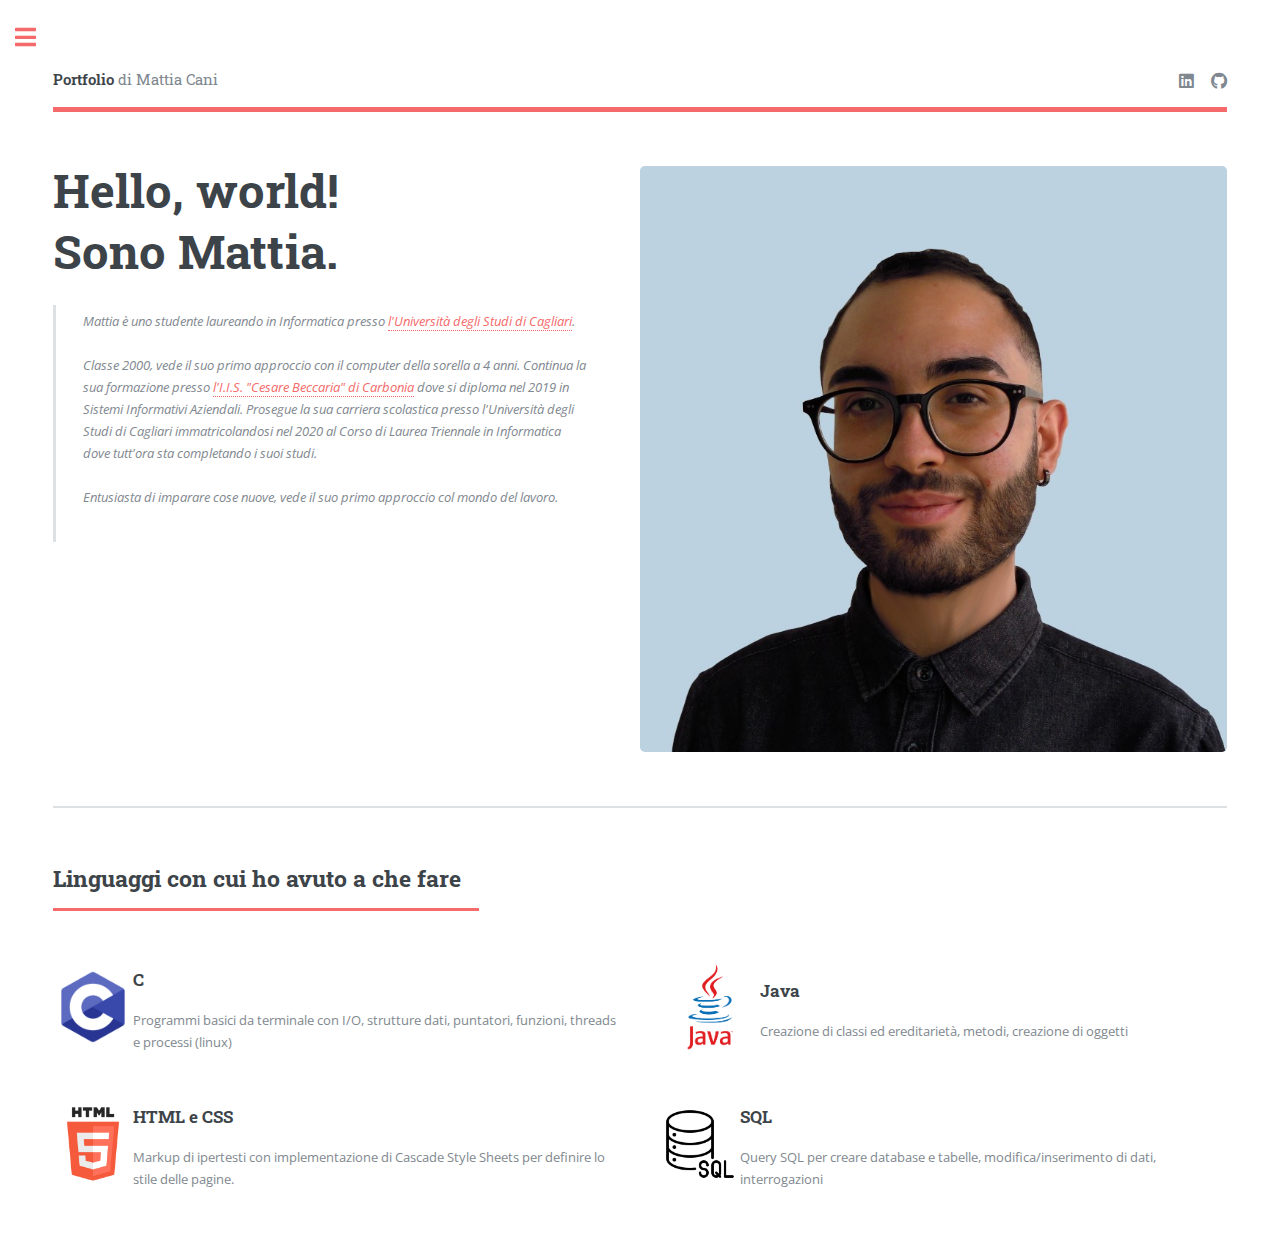
==== index.html @ a9484d46 "Aggiunto template sito nuovo portfolio" ====
<!DOCTYPE HTML>
<!--
	Editorial by HTML5 UP
	html5up.net | @ajlkn
	Free for personal and commercial use under the CCA 3.0 license (html5up.net/license)
-->
<html>
	<head>
		<title>Portfolio Mattia Cani</title>
		<meta charset="utf-8" />
		<meta name="viewport" content="width=device-width, initial-scale=1, user-scalable=no" />
		<link rel="stylesheet" href="assets/css/main.css" />
	</head>
	<body class="is-preload">

		<!-- Wrapper -->
			<div id="wrapper">

				<!-- Main -->
					<div id="main">
						<div class="inner">

							<!-- Header -->
								<header id="header">
									<a href="index.html" class="logo"><strong>Portfolio</strong> di Mattia Cani</a>
									<ul class="icons">
										<li><a href="https://www.linkedin.com/in/mattia-cani/" class="icon brands fa-linkedin"><span class="label">Linkedin</span></a></li>
										<li><a href="https://github.com/mattiacani" class="icon brands fa-github"><span class="label">Github</span></a></li>
									</ul>
								</header>

							<!-- Banner -->
								<section id="banner">
									<div class="content">
										<header>
											<h1>Hello, world!<br/> Sono Mattia.</h1>
										</header>

										<blockquote>
											<p>Mattia è uno studente laureando in Informatica presso <a href="https://www.unica.it/unica/">l'Università degli Studi di Cagliari</a>.<br/>
											<br/>
											Classe 2000, vede il suo primo approccio con il computer della sorella a 4 anni. Continua la sua formazione 
											presso <a href="https://iisbeccaria.edu.it/">l'I.I.S. "Cesare Beccaria" di Carbonia</a> dove si diploma nel 2019 in Sistemi Informativi 
											Aziendali. Prosegue la sua carriera scolastica presso l'Università degli Studi di Cagliari immatricolandosi nel 2020 al Corso di Laurea 
											Triennale in Informatica dove tutt'ora sta completando i suoi studi.<br/>
											<br/>
											Entusiasta di imparare cose nuove, vede il suo primo approccio col mondo del lavoro.</p>
										</blockquote>
										
									</div>

									<span class="image object">
										<img src="images/foto_profilo.jpg" alt="Foto profilo di Mattia Cani" width="400" lenght="400"/>
									</span>
								</section>

							<!-- Section -->
								<section>
									<header class="major">
										<h2>Linguaggi con cui ho avuto a che fare</h2>
									</header>
									<div class="features">
										<article>
											<span><img src="images/c.png" width="80" height="80"></span>
											<div class="content">
												<h3>C</h3>
												<p>Programmi basici da terminale con I/O, strutture dati, puntatori, funzioni, threads e processi (linux)</p>
											</div>
										</article>
										<article>
											<span><img src="images/java.png" width="100" height="100"></span>
											<div class="content">
												<h3>Java</h3>
												<p>Creazione di classi ed ereditarietà, metodi, creazione di oggetti</p>
											</div>
										</article>
										<article>
											<span><img src="images/html.png" width="80" height="80"></span>
											<div class="content">
												<h3>HTML e CSS</h3>
												<p>Markup di ipertesti con implementazione di Cascade Style Sheets per definire lo stile delle pagine.</p>
											</div>
										</article>
										<article>
											<span><img src="images/sql.png" width="80" height="80"></span>
											<div class="content">
												<h3>SQL</h3>
												<p>Query SQL per creare database e tabelle, modifica/inserimento di dati, interrogazioni</p>
											</div>
										</article>
									</div>
								</section>
						</div>
					</div>

				<!-- Sidebar -->
					<div id="sidebar">
						<div class="inner">
							<!-- Menu -->
								<nav id="menu">
									<header class="major">
										<h2>Menu</h2>
									</header>
									<ul>
										<li><a href="index.html">Homepage</a></li>
										<li><a href="progetti.html">Progetti</a></li>
										<!-- <li><a href="elements.html">Elements</a></li> --> 
										<!--		
										<li>
											<span class="opener">Submenu</span>
											<ul>
												<li><a href="#">Lorem Dolor</a></li>
												<li><a href="#">Ipsum Adipiscing</a></li>
												<li><a href="#">Tempus Magna</a></li>
												<li><a href="#">Feugiat Veroeros</a></li>
											</ul>
										</li>

										-->
									</ul>
								</nav>

							<!-- Section -->
							<section>
								<header class="major">
									<h2>Contattami</h2>
								</header>
								<p></p>
								<ul class="contact">
									<li class="icon solid fa-envelope"><a href="mailto:mattia.cani88@gmail.com">E-Mail</a></li>
									<li class="icon solid fa-download"><a href="CV Mattia Cani.pdf" download>Curriculum Vitae</a></li>
								</ul>
							</section>

							<!-- Footer -->
								<footer id="footer">
									<p class="copyright">&copy; Mattia Cani. All rights reserved. Design: <a href="https://html5up.net">HTML5 UP</a>.</p>
								</footer>

						</div>
					</div>

			</div>

		<!-- Scripts -->
			<script src="assets/js/jquery.min.js"></script>
			<script src="assets/js/browser.min.js"></script>
			<script src="assets/js/breakpoints.min.js"></script>
			<script src="assets/js/util.js"></script>
			<script src="assets/js/main.js"></script>

	</body>
</html>
---- assets/css/main.css ----
@import url(fontawesome-all.min.css);
@import url("https://fonts.googleapis.com/css?family=Open+Sans:400,600,400italic,600italic|Roboto+Slab:400,700");
/*
	Editorial by HTML5 UP
	html5up.net | @ajlkn
	Free for personal and commercial use under the CCA 3.0 license (html5up.net/license)
*/
html, body, div, span, applet, object,
iframe, h1, h2, h3, h4, h5, h6, p, blockquote,
pre, a, abbr, acronym, address, big, cite,
code, del, dfn, em, img, ins, kbd, q, s, samp,
small, strike, strong, sub, sup, tt, var, b,
u, i, center, dl, dt, dd, ol, ul, li, fieldset,
form, label, legend, table, caption, tbody,
tfoot, thead, tr, th, td, article, aside,
canvas, details, embed, figure, figcaption,
footer, header, hgroup, menu, nav, output, ruby,
section, summary, time, mark, audio, video {
  margin: 0;
  padding: 0;
  border: 0;
  font-size: 100%;
  font: inherit;
  vertical-align: baseline; }

article, aside, details, figcaption, figure,
footer, header, hgroup, menu, nav, section {
  display: block; }

body {
  line-height: 1; }

ol, ul {
  list-style: none; }

blockquote, q {
  quotes: none; }
  blockquote:before, blockquote:after, q:before, q:after {
    content: '';
    content: none; }

table {
  border-collapse: collapse;
  border-spacing: 0; }

body {
  -webkit-text-size-adjust: none; }

mark {
  background-color: transparent;
  color: inherit; }

input::-moz-focus-inner {
  border: 0;
  padding: 0; }

input, select, textarea {
  -moz-appearance: none;
  -webkit-appearance: none;
  -ms-appearance: none;
  appearance: none; }

/* Basic */
@-ms-viewport {
  width: device-width; }

body {
  -ms-overflow-style: scrollbar; }

@media screen and (max-width: 480px) {
  html, body {
    min-width: 320px; } }

html {
  box-sizing: border-box; }

*, *:before, *:after {
  box-sizing: inherit; }

body {
  background: #ffffff; }
  body.is-preload *, body.is-preload *:before, body.is-preload *:after, body.is-resizing *, body.is-resizing *:before, body.is-resizing *:after {
    -moz-animation: none !important;
    -webkit-animation: none !important;
    -ms-animation: none !important;
    animation: none !important;
    -moz-transition: none !important;
    -webkit-transition: none !important;
    -ms-transition: none !important;
    transition: none !important; }

/* Type */
body, input, select, textarea {
  color: #7f888f;
  font-family: "Open Sans", sans-serif;
  font-size: 13pt;
  font-weight: 400;
  line-height: 1.65; }
  @media screen and (max-width: 1680px) {
    body, input, select, textarea {
      font-size: 11pt; } }
  @media screen and (max-width: 1280px) {
    body, input, select, textarea {
      font-size: 10pt; } }
  @media screen and (max-width: 360px) {
    body, input, select, textarea {
      font-size: 9pt; } }

a {
  -moz-transition: color 0.2s ease-in-out, border-bottom-color 0.2s ease-in-out;
  -webkit-transition: color 0.2s ease-in-out, border-bottom-color 0.2s ease-in-out;
  -ms-transition: color 0.2s ease-in-out, border-bottom-color 0.2s ease-in-out;
  transition: color 0.2s ease-in-out, border-bottom-color 0.2s ease-in-out;
  border-bottom: dotted 1px;
  color: #f56a6a;
  text-decoration: none; }
  a:hover {
    border-bottom-color: #f56a6a;
    color: #f56a6a !important; }
    a:hover strong {
      color: inherit; }

strong, b {
  color: #3d4449;
  font-weight: 600; }

em, i {
  font-style: italic; }

p {
  margin: 0 0 2em 0; }

h1, h2, h3, h4, h5, h6 {
  color: #3d4449;
  font-family: "Roboto Slab", serif;
  font-weight: 700;
  line-height: 1.5;
  margin: 0 0 1em 0; }
  h1 a, h2 a, h3 a, h4 a, h5 a, h6 a {
    color: inherit;
    text-decoration: none;
    border-bottom: 0; }

h1 {
  font-size: 4em;
  margin: 0 0 0.5em 0;
  line-height: 1.3; }

h2 {
  font-size: 1.75em; }

h3 {
  font-size: 1.25em; }

h4 {
  font-size: 1.1em; }

h5 {
  font-size: 0.9em; }

h6 {
  font-size: 0.7em; }

@media screen and (max-width: 1680px) {
  h1 {
    font-size: 3.5em; } }

@media screen and (max-width: 980px) {
  h1 {
    font-size: 3.25em; } }

@media screen and (max-width: 736px) {
  h1 {
    font-size: 2em;
    line-height: 1.4; }
  h2 {
    font-size: 1.5em; } }

sub {
  font-size: 0.8em;
  position: relative;
  top: 0.5em; }

sup {
  font-size: 0.8em;
  position: relative;
  top: -0.5em; }

blockquote {
  border-left: solid 3px rgba(210, 215, 217, 0.75);
  font-style: italic;
  margin: 0 0 2em 0;
  padding: 0.5em 0 0.5em 2em; }

code {
  background: rgba(230, 235, 237, 0.25);
  border-radius: 0.375em;
  border: solid 1px rgba(210, 215, 217, 0.75);
  font-family: "Courier New", monospace;
  font-size: 0.9em;
  margin: 0 0.25em;
  padding: 0.25em 0.65em; }

pre {
  -webkit-overflow-scrolling: touch;
  font-family: "Courier New", monospace;
  font-size: 0.9em;
  margin: 0 0 2em 0; }
  pre code {
    display: block;
    line-height: 1.75;
    padding: 1em 1.5em;
    overflow-x: auto; }

hr {
  border: 0;
  border-bottom: solid 1px rgba(210, 215, 217, 0.75);
  margin: 2em 0; }
  hr.major {
    margin: 3em 0; }

.align-left {
  text-align: left; }

.align-center {
  text-align: center; }

.align-right {
  text-align: right; }

/* Row */
.row {
  display: flex;
  flex-wrap: wrap;
  box-sizing: border-box;
  align-items: stretch; }
  .row > * {
    box-sizing: border-box; }
  .row.gtr-uniform > * > :last-child {
    margin-bottom: 0; }
  .row.aln-left {
    justify-content: flex-start; }
  .row.aln-center {
    justify-content: center; }
  .row.aln-right {
    justify-content: flex-end; }
  .row.aln-top {
    align-items: flex-start; }
  .row.aln-middle {
    align-items: center; }
  .row.aln-bottom {
    align-items: flex-end; }
  .row > .imp {
    order: -1; }
  .row > .col-1 {
    width: 8.33333%; }
  .row > .off-1 {
    margin-left: 8.33333%; }
  .row > .col-2 {
    width: 16.66667%; }
  .row > .off-2 {
    margin-left: 16.66667%; }
  .row > .col-3 {
    width: 25%; }
  .row > .off-3 {
    margin-left: 25%; }
  .row > .col-4 {
    width: 33.33333%; }
  .row > .off-4 {
    margin-left: 33.33333%; }
  .row > .col-5 {
    width: 41.66667%; }
  .row > .off-5 {
    margin-left: 41.66667%; }
  .row > .col-6 {
    width: 50%; }
  .row > .off-6 {
    margin-left: 50%; }
  .row > .col-7 {
    width: 58.33333%; }
  .row > .off-7 {
    margin-left: 58.33333%; }
  .row > .col-8 {
    width: 66.66667%; }
  .row > .off-8 {
    margin-left: 66.66667%; }
  .row > .col-9 {
    width: 75%; }
  .row > .off-9 {
    margin-left: 75%; }
  .row > .col-10 {
    width: 83.33333%; }
  .row > .off-10 {
    margin-left: 83.33333%; }
  .row > .col-11 {
    width: 91.66667%; }
  .row > .off-11 {
    margin-left: 91.66667%; }
  .row > .col-12 {
    width: 100%; }
  .row > .off-12 {
    margin-left: 100%; }
  .row.gtr-0 {
    margin-top: 0;
    margin-left: 0em; }
    .row.gtr-0 > * {
      padding: 0 0 0 0em; }
    .row.gtr-0.gtr-uniform {
      margin-top: 0em; }
      .row.gtr-0.gtr-uniform > * {
        padding-top: 0em; }
  .row.gtr-25 {
    margin-top: 0;
    margin-left: -0.375em; }
    .row.gtr-25 > * {
      padding: 0 0 0 0.375em; }
    .row.gtr-25.gtr-uniform {
      margin-top: -0.375em; }
      .row.gtr-25.gtr-uniform > * {
        padding-top: 0.375em; }
  .row.gtr-50 {
    margin-top: 0;
    margin-left: -0.75em; }
    .row.gtr-50 > * {
      padding: 0 0 0 0.75em; }
    .row.gtr-50.gtr-uniform {
      margin-top: -0.75em; }
      .row.gtr-50.gtr-uniform > * {
        padding-top: 0.75em; }
  .row {
    margin-top: 0;
    margin-left: -1.5em; }
    .row > * {
      padding: 0 0 0 1.5em; }
    .row.gtr-uniform {
      margin-top: -1.5em; }
      .row.gtr-uniform > * {
        padding-top: 1.5em; }
  .row.gtr-150 {
    margin-top: 0;
    margin-left: -2.25em; }
    .row.gtr-150 > * {
      padding: 0 0 0 2.25em; }
    .row.gtr-150.gtr-uniform {
      margin-top: -2.25em; }
      .row.gtr-150.gtr-uniform > * {
        padding-top: 2.25em; }
  .row.gtr-200 {
    margin-top: 0;
    margin-left: -3em; }
    .row.gtr-200 > * {
      padding: 0 0 0 3em; }
    .row.gtr-200.gtr-uniform {
      margin-top: -3em; }
      .row.gtr-200.gtr-uniform > * {
        padding-top: 3em; }
  @media screen and (max-width: 1680px) {
    .row {
      display: flex;
      flex-wrap: wrap;
      box-sizing: border-box;
      align-items: stretch; }
      .row > * {
        box-sizing: border-box; }
      .row.gtr-uniform > * > :last-child {
        margin-bottom: 0; }
      .row.aln-left {
        justify-content: flex-start; }
      .row.aln-center {
        justify-content: center; }
      .row.aln-right {
        justify-content: flex-end; }
      .row.aln-top {
        align-items: flex-start; }
      .row.aln-middle {
        align-items: center; }
      .row.aln-bottom {
        align-items: flex-end; }
      .row > .imp-xlarge {
        order: -1; }
      .row > .col-1-xlarge {
        width: 8.33333%; }
      .row > .off-1-xlarge {
        margin-left: 8.33333%; }
      .row > .col-2-xlarge {
        width: 16.66667%; }
      .row > .off-2-xlarge {
        margin-left: 16.66667%; }
      .row > .col-3-xlarge {
        width: 25%; }
      .row > .off-3-xlarge {
        margin-left: 25%; }
      .row > .col-4-xlarge {
        width: 33.33333%; }
      .row > .off-4-xlarge {
        margin-left: 33.33333%; }
      .row > .col-5-xlarge {
        width: 41.66667%; }
      .row > .off-5-xlarge {
        margin-left: 41.66667%; }
      .row > .col-6-xlarge {
        width: 50%; }
      .row > .off-6-xlarge {
        margin-left: 50%; }
      .row > .col-7-xlarge {
        width: 58.33333%; }
      .row > .off-7-xlarge {
        margin-left: 58.33333%; }
      .row > .col-8-xlarge {
        width: 66.66667%; }
      .row > .off-8-xlarge {
        margin-left: 66.66667%; }
      .row > .col-9-xlarge {
        width: 75%; }
      .row > .off-9-xlarge {
        margin-left: 75%; }
      .row > .col-10-xlarge {
        width: 83.33333%; }
      .row > .off-10-xlarge {
        margin-left: 83.33333%; }
      .row > .col-11-xlarge {
        width: 91.66667%; }
      .row > .off-11-xlarge {
        margin-left: 91.66667%; }
      .row > .col-12-xlarge {
        width: 100%; }
      .row > .off-12-xlarge {
        margin-left: 100%; }
      .row.gtr-0 {
        margin-top: 0;
        margin-left: 0em; }
        .row.gtr-0 > * {
          padding: 0 0 0 0em; }
        .row.gtr-0.gtr-uniform {
          margin-top: 0em; }
          .row.gtr-0.gtr-uniform > * {
            padding-top: 0em; }
      .row.gtr-25 {
        margin-top: 0;
        margin-left: -0.375em; }
        .row.gtr-25 > * {
          padding: 0 0 0 0.375em; }
        .row.gtr-25.gtr-uniform {
          margin-top: -0.375em; }
          .row.gtr-25.gtr-uniform > * {
            padding-top: 0.375em; }
      .row.gtr-50 {
        margin-top: 0;
        margin-left: -0.75em; }
        .row.gtr-50 > * {
          padding: 0 0 0 0.75em; }
        .row.gtr-50.gtr-uniform {
          margin-top: -0.75em; }
          .row.gtr-50.gtr-uniform > * {
            padding-top: 0.75em; }
      .row {
        margin-top: 0;
        margin-left: -1.5em; }
        .row > * {
          padding: 0 0 0 1.5em; }
        .row.gtr-uniform {
          margin-top: -1.5em; }
          .row.gtr-uniform > * {
            padding-top: 1.5em; }
      .row.gtr-150 {
        margin-top: 0;
        margin-left: -2.25em; }
        .row.gtr-150 > * {
          padding: 0 0 0 2.25em; }
        .row.gtr-150.gtr-uniform {
          margin-top: -2.25em; }
          .row.gtr-150.gtr-uniform > * {
            padding-top: 2.25em; }
      .row.gtr-200 {
        margin-top: 0;
        margin-left: -3em; }
        .row.gtr-200 > * {
          padding: 0 0 0 3em; }
        .row.gtr-200.gtr-uniform {
          margin-top: -3em; }
          .row.gtr-200.gtr-uniform > * {
            padding-top: 3em; } }
  @media screen and (max-width: 1280px) {
    .row {
      display: flex;
      flex-wrap: wrap;
      box-sizing: border-box;
      align-items: stretch; }
      .row > * {
        box-sizing: border-box; }
      .row.gtr-uniform > * > :last-child {
        margin-bottom: 0; }
      .row.aln-left {
        justify-content: flex-start; }
      .row.aln-center {
        justify-content: center; }
      .row.aln-right {
        justify-content: flex-end; }
      .row.aln-top {
        align-items: flex-start; }
      .row.aln-middle {
        align-items: center; }
      .row.aln-bottom {
        align-items: flex-end; }
      .row > .imp-large {
        order: -1; }
      .row > .col-1-large {
        width: 8.33333%; }
      .row > .off-1-large {
        margin-left: 8.33333%; }
      .row > .col-2-large {
        width: 16.66667%; }
      .row > .off-2-large {
        margin-left: 16.66667%; }
      .row > .col-3-large {
        width: 25%; }
      .row > .off-3-large {
        margin-left: 25%; }
      .row > .col-4-large {
        width: 33.33333%; }
      .row > .off-4-large {
        margin-left: 33.33333%; }
      .row > .col-5-large {
        width: 41.66667%; }
      .row > .off-5-large {
        margin-left: 41.66667%; }
      .row > .col-6-large {
        width: 50%; }
      .row > .off-6-large {
        margin-left: 50%; }
      .row > .col-7-large {
        width: 58.33333%; }
      .row > .off-7-large {
        margin-left: 58.33333%; }
      .row > .col-8-large {
        width: 66.66667%; }
      .row > .off-8-large {
        margin-left: 66.66667%; }
      .row > .col-9-large {
        width: 75%; }
      .row > .off-9-large {
        margin-left: 75%; }
      .row > .col-10-large {
        width: 83.33333%; }
      .row > .off-10-large {
        margin-left: 83.33333%; }
      .row > .col-11-large {
        width: 91.66667%; }
      .row > .off-11-large {
        margin-left: 91.66667%; }
      .row > .col-12-large {
        width: 100%; }
      .row > .off-12-large {
        margin-left: 100%; }
      .row.gtr-0 {
        margin-top: 0;
        margin-left: 0em; }
        .row.gtr-0 > * {
          padding: 0 0 0 0em; }
        .row.gtr-0.gtr-uniform {
          margin-top: 0em; }
          .row.gtr-0.gtr-uniform > * {
            padding-top: 0em; }
      .row.gtr-25 {
        margin-top: 0;
        margin-left: -0.375em; }
        .row.gtr-25 > * {
          padding: 0 0 0 0.375em; }
        .row.gtr-25.gtr-uniform {
          margin-top: -0.375em; }
          .row.gtr-25.gtr-uniform > * {
            padding-top: 0.375em; }
      .row.gtr-50 {
        margin-top: 0;
        margin-left: -0.75em; }
        .row.gtr-50 > * {
          padding: 0 0 0 0.75em; }
        .row.gtr-50.gtr-uniform {
          margin-top: -0.75em; }
          .row.gtr-50.gtr-uniform > * {
            padding-top: 0.75em; }
      .row {
        margin-top: 0;
        margin-left: -1.5em; }
        .row > * {
          padding: 0 0 0 1.5em; }
        .row.gtr-uniform {
          margin-top: -1.5em; }
          .row.gtr-uniform > * {
            padding-top: 1.5em; }
      .row.gtr-150 {
        margin-top: 0;
        margin-left: -2.25em; }
        .row.gtr-150 > * {
          padding: 0 0 0 2.25em; }
        .row.gtr-150.gtr-uniform {
          margin-top: -2.25em; }
          .row.gtr-150.gtr-uniform > * {
            padding-top: 2.25em; }
      .row.gtr-200 {
        margin-top: 0;
        margin-left: -3em; }
        .row.gtr-200 > * {
          padding: 0 0 0 3em; }
        .row.gtr-200.gtr-uniform {
          margin-top: -3em; }
          .row.gtr-200.gtr-uniform > * {
            padding-top: 3em; } }
  @media screen and (max-width: 980px) {
    .row {
      display: flex;
      flex-wrap: wrap;
      box-sizing: border-box;
      align-items: stretch; }
      .row > * {
        box-sizing: border-box; }
      .row.gtr-uniform > * > :last-child {
        margin-bottom: 0; }
      .row.aln-left {
        justify-content: flex-start; }
      .row.aln-center {
        justify-content: center; }
      .row.aln-right {
        justify-content: flex-end; }
      .row.aln-top {
        align-items: flex-start; }
      .row.aln-middle {
        align-items: center; }
      .row.aln-bottom {
        align-items: flex-end; }
      .row > .imp-medium {
        order: -1; }
      .row > .col-1-medium {
        width: 8.33333%; }
      .row > .off-1-medium {
        margin-left: 8.33333%; }
      .row > .col-2-medium {
        width: 16.66667%; }
      .row > .off-2-medium {
        margin-left: 16.66667%; }
      .row > .col-3-medium {
        width: 25%; }
      .row > .off-3-medium {
        margin-left: 25%; }
      .row > .col-4-medium {
        width: 33.33333%; }
      .row > .off-4-medium {
        margin-left: 33.33333%; }
      .row > .col-5-medium {
        width: 41.66667%; }
      .row > .off-5-medium {
        margin-left: 41.66667%; }
      .row > .col-6-medium {
        width: 50%; }
      .row > .off-6-medium {
        margin-left: 50%; }
      .row > .col-7-medium {
        width: 58.33333%; }
      .row > .off-7-medium {
        margin-left: 58.33333%; }
      .row > .col-8-medium {
        width: 66.66667%; }
      .row > .off-8-medium {
        margin-left: 66.66667%; }
      .row > .col-9-medium {
        width: 75%; }
      .row > .off-9-medium {
        margin-left: 75%; }
      .row > .col-10-medium {
        width: 83.33333%; }
      .row > .off-10-medium {
        margin-left: 83.33333%; }
      .row > .col-11-medium {
        width: 91.66667%; }
      .row > .off-11-medium {
        margin-left: 91.66667%; }
      .row > .col-12-medium {
        width: 100%; }
      .row > .off-12-medium {
        margin-left: 100%; }
      .row.gtr-0 {
        margin-top: 0;
        margin-left: 0em; }
        .row.gtr-0 > * {
          padding: 0 0 0 0em; }
        .row.gtr-0.gtr-uniform {
          margin-top: 0em; }
          .row.gtr-0.gtr-uniform > * {
            padding-top: 0em; }
      .row.gtr-25 {
        margin-top: 0;
        margin-left: -0.375em; }
        .row.gtr-25 > * {
          padding: 0 0 0 0.375em; }
        .row.gtr-25.gtr-uniform {
          margin-top: -0.375em; }
          .row.gtr-25.gtr-uniform > * {
            padding-top: 0.375em; }
      .row.gtr-50 {
        margin-top: 0;
        margin-left: -0.75em; }
        .row.gtr-50 > * {
          padding: 0 0 0 0.75em; }
        .row.gtr-50.gtr-uniform {
          margin-top: -0.75em; }
          .row.gtr-50.gtr-uniform > * {
            padding-top: 0.75em; }
      .row {
        margin-top: 0;
        margin-left: -1.5em; }
        .row > * {
          padding: 0 0 0 1.5em; }
        .row.gtr-uniform {
          margin-top: -1.5em; }
          .row.gtr-uniform > * {
            padding-top: 1.5em; }
      .row.gtr-150 {
        margin-top: 0;
        margin-left: -2.25em; }
        .row.gtr-150 > * {
          padding: 0 0 0 2.25em; }
        .row.gtr-150.gtr-uniform {
          margin-top: -2.25em; }
          .row.gtr-150.gtr-uniform > * {
            padding-top: 2.25em; }
      .row.gtr-200 {
        margin-top: 0;
        margin-left: -3em; }
        .row.gtr-200 > * {
          padding: 0 0 0 3em; }
        .row.gtr-200.gtr-uniform {
          margin-top: -3em; }
          .row.gtr-200.gtr-uniform > * {
            padding-top: 3em; } }
  @media screen and (max-width: 736px) {
    .row {
      display: flex;
      flex-wrap: wrap;
      box-sizing: border-box;
      align-items: stretch; }
      .row > * {
        box-sizing: border-box; }
      .row.gtr-uniform > * > :last-child {
        margin-bottom: 0; }
      .row.aln-left {
        justify-content: flex-start; }
      .row.aln-center {
        justify-content: center; }
      .row.aln-right {
        justify-content: flex-end; }
      .row.aln-top {
        align-items: flex-start; }
      .row.aln-middle {
        align-items: center; }
      .row.aln-bottom {
        align-items: flex-end; }
      .row > .imp-small {
        order: -1; }
      .row > .col-1-small {
        width: 8.33333%; }
      .row > .off-1-small {
        margin-left: 8.33333%; }
      .row > .col-2-small {
        width: 16.66667%; }
      .row > .off-2-small {
        margin-left: 16.66667%; }
      .row > .col-3-small {
        width: 25%; }
      .row > .off-3-small {
        margin-left: 25%; }
      .row > .col-4-small {
        width: 33.33333%; }
      .row > .off-4-small {
        margin-left: 33.33333%; }
      .row > .col-5-small {
        width: 41.66667%; }
      .row > .off-5-small {
        margin-left: 41.66667%; }
      .row > .col-6-small {
        width: 50%; }
      .row > .off-6-small {
        margin-left: 50%; }
      .row > .col-7-small {
        width: 58.33333%; }
      .row > .off-7-small {
        margin-left: 58.33333%; }
      .row > .col-8-small {
        width: 66.66667%; }
      .row > .off-8-small {
        margin-left: 66.66667%; }
      .row > .col-9-small {
        width: 75%; }
      .row > .off-9-small {
        margin-left: 75%; }
      .row > .col-10-small {
        width: 83.33333%; }
      .row > .off-10-small {
        margin-left: 83.33333%; }
      .row > .col-11-small {
        width: 91.66667%; }
      .row > .off-11-small {
        margin-left: 91.66667%; }
      .row > .col-12-small {
        width: 100%; }
      .row > .off-12-small {
        margin-left: 100%; }
      .row.gtr-0 {
        margin-top: 0;
        margin-left: 0em; }
        .row.gtr-0 > * {
          padding: 0 0 0 0em; }
        .row.gtr-0.gtr-uniform {
          margin-top: 0em; }
          .row.gtr-0.gtr-uniform > * {
            padding-top: 0em; }
      .row.gtr-25 {
        margin-top: 0;
        margin-left: -0.375em; }
        .row.gtr-25 > * {
          padding: 0 0 0 0.375em; }
        .row.gtr-25.gtr-uniform {
          margin-top: -0.375em; }
          .row.gtr-25.gtr-uniform > * {
            padding-top: 0.375em; }
      .row.gtr-50 {
        margin-top: 0;
        margin-left: -0.75em; }
        .row.gtr-50 > * {
          padding: 0 0 0 0.75em; }
        .row.gtr-50.gtr-uniform {
          margin-top: -0.75em; }
          .row.gtr-50.gtr-uniform > * {
            padding-top: 0.75em; }
      .row {
        margin-top: 0;
        margin-left: -1.5em; }
        .row > * {
          padding: 0 0 0 1.5em; }
        .row.gtr-uniform {
          margin-top: -1.5em; }
          .row.gtr-uniform > * {
            padding-top: 1.5em; }
      .row.gtr-150 {
        margin-top: 0;
        margin-left: -2.25em; }
        .row.gtr-150 > * {
          padding: 0 0 0 2.25em; }
        .row.gtr-150.gtr-uniform {
          margin-top: -2.25em; }
          .row.gtr-150.gtr-uniform > * {
            padding-top: 2.25em; }
      .row.gtr-200 {
        margin-top: 0;
        margin-left: -3em; }
        .row.gtr-200 > * {
          padding: 0 0 0 3em; }
        .row.gtr-200.gtr-uniform {
          margin-top: -3em; }
          .row.gtr-200.gtr-uniform > * {
            padding-top: 3em; } }
  @media screen and (max-width: 480px) {
    .row {
      display: flex;
      flex-wrap: wrap;
      box-sizing: border-box;
      align-items: stretch; }
      .row > * {
        box-sizing: border-box; }
      .row.gtr-uniform > * > :last-child {
        margin-bottom: 0; }
      .row.aln-left {
        justify-content: flex-start; }
      .row.aln-center {
        justify-content: center; }
      .row.aln-right {
        justify-content: flex-end; }
      .row.aln-top {
        align-items: flex-start; }
      .row.aln-middle {
        align-items: center; }
      .row.aln-bottom {
        align-items: flex-end; }
      .row > .imp-xsmall {
        order: -1; }
      .row > .col-1-xsmall {
        width: 8.33333%; }
      .row > .off-1-xsmall {
        margin-left: 8.33333%; }
      .row > .col-2-xsmall {
        width: 16.66667%; }
      .row > .off-2-xsmall {
        margin-left: 16.66667%; }
      .row > .col-3-xsmall {
        width: 25%; }
      .row > .off-3-xsmall {
        margin-left: 25%; }
      .row > .col-4-xsmall {
        width: 33.33333%; }
      .row > .off-4-xsmall {
        margin-left: 33.33333%; }
      .row > .col-5-xsmall {
        width: 41.66667%; }
      .row > .off-5-xsmall {
        margin-left: 41.66667%; }
      .row > .col-6-xsmall {
        width: 50%; }
      .row > .off-6-xsmall {
        margin-left: 50%; }
      .row > .col-7-xsmall {
        width: 58.33333%; }
      .row > .off-7-xsmall {
        margin-left: 58.33333%; }
      .row > .col-8-xsmall {
        width: 66.66667%; }
      .row > .off-8-xsmall {
        margin-left: 66.66667%; }
      .row > .col-9-xsmall {
        width: 75%; }
      .row > .off-9-xsmall {
        margin-left: 75%; }
      .row > .col-10-xsmall {
        width: 83.33333%; }
      .row > .off-10-xsmall {
        margin-left: 83.33333%; }
      .row > .col-11-xsmall {
        width: 91.66667%; }
      .row > .off-11-xsmall {
        margin-left: 91.66667%; }
      .row > .col-12-xsmall {
        width: 100%; }
      .row > .off-12-xsmall {
        margin-left: 100%; }
      .row.gtr-0 {
        margin-top: 0;
        margin-left: 0em; }
        .row.gtr-0 > * {
          padding: 0 0 0 0em; }
        .row.gtr-0.gtr-uniform {
          margin-top: 0em; }
          .row.gtr-0.gtr-uniform > * {
            padding-top: 0em; }
      .row.gtr-25 {
        margin-top: 0;
        margin-left: -0.375em; }
        .row.gtr-25 > * {
          padding: 0 0 0 0.375em; }
        .row.gtr-25.gtr-uniform {
          margin-top: -0.375em; }
          .row.gtr-25.gtr-uniform > * {
            padding-top: 0.375em; }
      .row.gtr-50 {
        margin-top: 0;
        margin-left: -0.75em; }
        .row.gtr-50 > * {
          padding: 0 0 0 0.75em; }
        .row.gtr-50.gtr-uniform {
          margin-top: -0.75em; }
          .row.gtr-50.gtr-uniform > * {
            padding-top: 0.75em; }
      .row {
        margin-top: 0;
        margin-left: -1.5em; }
        .row > * {
          padding: 0 0 0 1.5em; }
        .row.gtr-uniform {
          margin-top: -1.5em; }
          .row.gtr-uniform > * {
            padding-top: 1.5em; }
      .row.gtr-150 {
        margin-top: 0;
        margin-left: -2.25em; }
        .row.gtr-150 > * {
          padding: 0 0 0 2.25em; }
        .row.gtr-150.gtr-uniform {
          margin-top: -2.25em; }
          .row.gtr-150.gtr-uniform > * {
            padding-top: 2.25em; }
      .row.gtr-200 {
        margin-top: 0;
        margin-left: -3em; }
        .row.gtr-200 > * {
          padding: 0 0 0 3em; }
        .row.gtr-200.gtr-uniform {
          margin-top: -3em; }
          .row.gtr-200.gtr-uniform > * {
            padding-top: 3em; } }

/* Section/Article */
section.special, article.special {
  text-align: center; }

header p {
  font-family: "Roboto Slab", serif;
  font-size: 1em;
  font-weight: 400;
  letter-spacing: 0.075em;
  margin-top: -0.5em;
  text-transform: uppercase; }

header.major > :last-child {
  border-bottom: solid 3px #f56a6a;
  display: inline-block;
  margin: 0 0 2em 0;
  padding: 0 0.75em 0.5em 0; }

header.main > :last-child {
  margin: 0 0 1em 0; }

/* Form */
form {
  margin: 0 0 2em 0; }

label {
  color: #3d4449;
  display: block;
  font-size: 0.9em;
  font-weight: 600;
  margin: 0 0 1em 0; }

input[type="text"],
input[type="password"],
input[type="email"],
input[type="tel"],
input[type="search"],
input[type="url"],
select,
textarea {
  -moz-appearance: none;
  -webkit-appearance: none;
  -ms-appearance: none;
  appearance: none;
  background: #ffffff;
  border-radius: 0.375em;
  border: none;
  border: solid 1px rgba(210, 215, 217, 0.75);
  color: inherit;
  display: block;
  outline: 0;
  padding: 0 1em;
  text-decoration: none;
  width: 100%; }
  input[type="text"]:invalid,
  input[type="password"]:invalid,
  input[type="email"]:invalid,
  input[type="tel"]:invalid,
  input[type="search"]:invalid,
  input[type="url"]:invalid,
  select:invalid,
  textarea:invalid {
    box-shadow: none; }
  input[type="text"]:focus,
  input[type="password"]:focus,
  input[type="email"]:focus,
  input[type="tel"]:focus,
  input[type="search"]:focus,
  input[type="url"]:focus,
  select:focus,
  textarea:focus {
    border-color: #f56a6a;
    box-shadow: 0 0 0 1px #f56a6a; }

select {
  background-image: url("data:image/svg+xml;charset=utf8,%3Csvg xmlns='http://www.w3.org/2000/svg' width='40' height='40' preserveAspectRatio='none' viewBox='0 0 40 40'%3E%3Cpath d='M9.4,12.3l10.4,10.4l10.4-10.4c0.2-0.2,0.5-0.4,0.9-0.4c0.3,0,0.6,0.1,0.9,0.4l3.3,3.3c0.2,0.2,0.4,0.5,0.4,0.9 c0,0.4-0.1,0.6-0.4,0.9L20.7,31.9c-0.2,0.2-0.5,0.4-0.9,0.4c-0.3,0-0.6-0.1-0.9-0.4L4.3,17.3c-0.2-0.2-0.4-0.5-0.4-0.9 c0-0.4,0.1-0.6,0.4-0.9l3.3-3.3c0.2-0.2,0.5-0.4,0.9-0.4S9.1,12.1,9.4,12.3z' fill='rgba(210, 215, 217, 0.75)' /%3E%3C/svg%3E");
  background-size: 1.25em;
  background-repeat: no-repeat;
  background-position: calc(100% - 1em) center;
  height: 2.75em;
  padding-right: 2.75em;
  text-overflow: ellipsis; }
  select option {
    color: #3d4449;
    background: #ffffff; }
  select:focus::-ms-value {
    background-color: transparent; }
  select::-ms-expand {
    display: none; }

input[type="text"],
input[type="password"],
input[type="email"],
input[type="tel"],
input[type="search"],
input[type="url"],
select {
  height: 2.75em; }

textarea {
  padding: 0.75em 1em; }

input[type="checkbox"],
input[type="radio"] {
  -moz-appearance: none;
  -webkit-appearance: none;
  -ms-appearance: none;
  appearance: none;
  display: block;
  float: left;
  margin-right: -2em;
  opacity: 0;
  width: 1em;
  z-index: -1; }
  input[type="checkbox"] + label,
  input[type="radio"] + label {
    text-decoration: none;
    color: #7f888f;
    cursor: pointer;
    display: inline-block;
    font-size: 1em;
    font-weight: 400;
    padding-left: 2.4em;
    padding-right: 0.75em;
    position: relative; }
    input[type="checkbox"] + label:before,
    input[type="radio"] + label:before {
      -moz-osx-font-smoothing: grayscale;
      -webkit-font-smoothing: antialiased;
      display: inline-block;
      font-style: normal;
      font-variant: normal;
      text-rendering: auto;
      line-height: 1;
      text-transform: none !important;
      font-family: 'Font Awesome 5 Free';
      font-weight: 900; }
    input[type="checkbox"] + label:before,
    input[type="radio"] + label:before {
      background: #ffffff;
      border-radius: 0.375em;
      border: solid 1px rgba(210, 215, 217, 0.75);
      content: '';
      display: inline-block;
      font-size: 0.8em;
      height: 2.0625em;
      left: 0;
      line-height: 2.0625em;
      position: absolute;
      text-align: center;
      top: 0;
      width: 2.0625em; }
  input[type="checkbox"]:checked + label:before,
  input[type="radio"]:checked + label:before {
    background: #3d4449;
    border-color: #3d4449;
    color: #ffffff;
    content: '\f00c'; }
  input[type="checkbox"]:focus + label:before,
  input[type="radio"]:focus + label:before {
    border-color: #f56a6a;
    box-shadow: 0 0 0 1px #f56a6a; }

input[type="checkbox"] + label:before {
  border-radius: 0.375em; }

input[type="radio"] + label:before {
  border-radius: 100%; }

::-webkit-input-placeholder {
  color: #9fa3a6 !important;
  opacity: 1.0; }

:-moz-placeholder {
  color: #9fa3a6 !important;
  opacity: 1.0; }

::-moz-placeholder {
  color: #9fa3a6 !important;
  opacity: 1.0; }

:-ms-input-placeholder {
  color: #9fa3a6 !important;
  opacity: 1.0; }

/* Box */
.box {
  border-radius: 0.375em;
  border: solid 1px rgba(210, 215, 217, 0.75);
  margin-bottom: 2em;
  padding: 1.5em; }
  .box > :last-child,
  .box > :last-child > :last-child,
  .box > :last-child > :last-child > :last-child {
    margin-bottom: 0; }
  .box.alt {
    border: 0;
    border-radius: 0;
    padding: 0; }

/* Icon */
.icon {
  text-decoration: none;
  border-bottom: none;
  position: relative; }
  .icon:before {
    -moz-osx-font-smoothing: grayscale;
    -webkit-font-smoothing: antialiased;
    display: inline-block;
    font-style: normal;
    font-variant: normal;
    text-rendering: auto;
    line-height: 1;
    text-transform: none !important;
    font-family: 'Font Awesome 5 Free';
    font-weight: 400; }
  .icon > .label {
    display: none; }
  .icon:before {
    line-height: inherit; }
  .icon.solid:before {
    font-weight: 900; }
  .icon.brands:before {
    font-family: 'Font Awesome 5 Brands'; }

/* Image */
.image {
  border-radius: 0.375em;
  border: 0;
  display: inline-block;
  position: relative; }
  .image img {
    border-radius: 0.375em;
    display: block; }
  .image.left, .image.right {
    max-width: 40%; }
    .image.left img, .image.right img {
      width: 100%; }
  .image.left {
    float: left;
    padding: 0 1.5em 1em 0;
    top: 0.25em; }
  .image.right {
    float: right;
    padding: 0 0 1em 1.5em;
    top: 0.25em; }
  .image.fit {
    display: block;
    margin: 0 0 2em 0;
    width: 100%; }
    .image.fit img {
      width: 100%; }
  .image.main {
    display: block;
    margin: 0 0 3em 0;
    width: 100%; }
    .image.main img {
      width: 100%; }

a.image {
  overflow: hidden; }
  a.image img {
    -moz-transition: -moz-transform 0.2s ease;
    -webkit-transition: -webkit-transform 0.2s ease;
    -ms-transition: -ms-transform 0.2s ease;
    transition: transform 0.2s ease; }
  a.image:hover img {
    -moz-transform: scale(1.075);
    -webkit-transform: scale(1.075);
    -ms-transform: scale(1.075);
    transform: scale(1.075); }

/* List */
ol {
  list-style: decimal;
  margin: 0 0 2em 0;
  padding-left: 1.25em; }
  ol li {
    padding-left: 0.25em; }

ul {
  list-style: disc;
  margin: 0 0 2em 0;
  padding-left: 1em; }
  ul li {
    padding-left: 0.5em; }
  ul.alt {
    list-style: none;
    padding-left: 0; }
    ul.alt li {
      border-top: solid 1px rgba(210, 215, 217, 0.75);
      padding: 0.5em 0; }
      ul.alt li:first-child {
        border-top: 0;
        padding-top: 0; }

dl {
  margin: 0 0 2em 0; }
  dl dt {
    display: block;
    font-weight: 600;
    margin: 0 0 1em 0; }
  dl dd {
    margin-left: 2em; }

/* Actions */
ul.actions {
  display: -moz-flex;
  display: -webkit-flex;
  display: -ms-flex;
  display: flex;
  cursor: default;
  list-style: none;
  margin-left: -1em;
  padding-left: 0; }
  ul.actions li {
    padding: 0 0 0 1em;
    vertical-align: middle; }
  ul.actions.special {
    -moz-justify-content: center;
    -webkit-justify-content: center;
    -ms-justify-content: center;
    justify-content: center;
    width: 100%;
    margin-left: 0; }
    ul.actions.special li:first-child {
      padding-left: 0; }
  ul.actions.stacked {
    -moz-flex-direction: column;
    -webkit-flex-direction: column;
    -ms-flex-direction: column;
    flex-direction: column;
    margin-left: 0; }
    ul.actions.stacked li {
      padding: 1.3em 0 0 0; }
      ul.actions.stacked li:first-child {
        padding-top: 0; }
  ul.actions.fit {
    width: calc(100% + 1em); }
    ul.actions.fit li {
      -moz-flex-grow: 1;
      -webkit-flex-grow: 1;
      -ms-flex-grow: 1;
      flex-grow: 1;
      -moz-flex-shrink: 1;
      -webkit-flex-shrink: 1;
      -ms-flex-shrink: 1;
      flex-shrink: 1;
      width: 100%; }
      ul.actions.fit li > * {
        width: 100%; }
    ul.actions.fit.stacked {
      width: 100%; }

/* Icons */
ul.icons {
  cursor: default;
  list-style: none;
  padding-left: 0; }
  ul.icons li {
    display: inline-block;
    padding: 0 1em 0 0; }
    ul.icons li:last-child {
      padding-right: 0; }
    ul.icons li .icon {
      color: inherit; }
      ul.icons li .icon:before {
        font-size: 1.25em; }

/* Contact */
ul.contact {
  list-style: none;
  padding: 0; }
  ul.contact li {
    text-decoration: none;
    border-top: solid 1px rgba(210, 215, 217, 0.75);
    margin: 1.5em 0 0 0;
    padding: 1.5em 0 0 3em;
    position: relative; }
    ul.contact li:before {
      -moz-osx-font-smoothing: grayscale;
      -webkit-font-smoothing: antialiased;
      display: inline-block;
      font-style: normal;
      font-variant: normal;
      text-rendering: auto;
      line-height: 1;
      text-transform: none !important;
      font-family: 'Font Awesome 5 Free';
      font-weight: 400; }
    ul.contact li:before {
      color: #f56a6a;
      display: inline-block;
      font-size: 1.5em;
      height: 1.125em;
      left: 0;
      line-height: 1.125em;
      position: absolute;
      text-align: center;
      top: 1em;
      width: 1.5em; }
    ul.contact li:first-child {
      border-top: 0;
      margin-top: 0;
      padding-top: 0; }
      ul.contact li:first-child:before {
        top: 0; }
    ul.contact li a {
      color: inherit; }

/* Pagination */
ul.pagination {
  cursor: default;
  list-style: none;
  padding-left: 0; }
  ul.pagination li {
    display: inline-block;
    padding-left: 0;
    vertical-align: middle; }
    ul.pagination li > .page {
      -moz-transition: background-color 0.2s ease-in-out, color 0.2s ease-in-out;
      -webkit-transition: background-color 0.2s ease-in-out, color 0.2s ease-in-out;
      -ms-transition: background-color 0.2s ease-in-out, color 0.2s ease-in-out;
      transition: background-color 0.2s ease-in-out, color 0.2s ease-in-out;
      border-bottom: 0;
      border-radius: 0.375em;
      display: inline-block;
      font-size: 0.8em;
      font-weight: 600;
      height: 2em;
      line-height: 2em;
      margin: 0 0.125em;
      min-width: 2em;
      padding: 0 0.5em;
      text-align: center; }
      ul.pagination li > .page.active {
        background-color: #f56a6a;
        color: #ffffff !important; }
        ul.pagination li > .page.active:hover {
          background-color: #f67878; }
        ul.pagination li > .page.active:active {
          background-color: #f45c5c; }
    ul.pagination li:first-child {
      padding-right: 0.75em; }
    ul.pagination li:last-child {
      padding-left: 0.75em; }
  @media screen and (max-width: 480px) {
    ul.pagination li:nth-child(n+2):nth-last-child(n+2) {
      display: none; }
    ul.pagination li:first-child {
      padding-right: 0; } }

/* Table */
.table-wrapper {
  -webkit-overflow-scrolling: touch;
  overflow-x: auto; }

table {
  margin: 0 0 2em 0;
  width: 100%; }
  table tbody tr {
    border: solid 1px rgba(210, 215, 217, 0.75);
    border-left: 0;
    border-right: 0; }
    table tbody tr:nth-child(2n + 1) {
      background-color: rgba(230, 235, 237, 0.25); }
  table td {
    padding: 0.75em 0.75em; }
  table th {
    color: #3d4449;
    font-size: 0.9em;
    font-weight: 600;
    padding: 0 0.75em 0.75em 0.75em;
    text-align: left; }
  table thead {
    border-bottom: solid 2px rgba(210, 215, 217, 0.75); }
  table tfoot {
    border-top: solid 2px rgba(210, 215, 217, 0.75); }
  table.alt {
    border-collapse: separate; }
    table.alt tbody tr td {
      border: solid 1px rgba(210, 215, 217, 0.75);
      border-left-width: 0;
      border-top-width: 0; }
      table.alt tbody tr td:first-child {
        border-left-width: 1px; }
    table.alt tbody tr:first-child td {
      border-top-width: 1px; }
    table.alt thead {
      border-bottom: 0; }
    table.alt tfoot {
      border-top: 0; }

/* Button */
input[type="submit"],
input[type="reset"],
input[type="button"],
button,
.button {
  -moz-appearance: none;
  -webkit-appearance: none;
  -ms-appearance: none;
  appearance: none;
  -moz-transition: background-color 0.2s ease-in-out, color 0.2s ease-in-out;
  -webkit-transition: background-color 0.2s ease-in-out, color 0.2s ease-in-out;
  -ms-transition: background-color 0.2s ease-in-out, color 0.2s ease-in-out;
  transition: background-color 0.2s ease-in-out, color 0.2s ease-in-out;
  background-color: transparent;
  border-radius: 0.375em;
  border: 0;
  box-shadow: inset 0 0 0 2px #f56a6a;
  color: #f56a6a !important;
  cursor: pointer;
  display: inline-block;
  font-family: "Roboto Slab", serif;
  font-size: 0.8em;
  font-weight: 700;
  height: 3.5em;
  letter-spacing: 0.075em;
  line-height: 3.5em;
  padding: 0 2.25em;
  text-align: center;
  text-decoration: none;
  text-transform: uppercase;
  white-space: nowrap; }
  input[type="submit"]:hover,
  input[type="reset"]:hover,
  input[type="button"]:hover,
  button:hover,
  .button:hover {
    background-color: rgba(245, 106, 106, 0.05); }
  input[type="submit"]:active,
  input[type="reset"]:active,
  input[type="button"]:active,
  button:active,
  .button:active {
    background-color: rgba(245, 106, 106, 0.15); }
  input[type="submit"].icon:before,
  input[type="reset"].icon:before,
  input[type="button"].icon:before,
  button.icon:before,
  .button.icon:before {
    margin-right: 0.5em; }
  input[type="submit"].fit,
  input[type="reset"].fit,
  input[type="button"].fit,
  button.fit,
  .button.fit {
    width: 100%; }
  input[type="submit"].small,
  input[type="reset"].small,
  input[type="button"].small,
  button.small,
  .button.small {
    font-size: 0.6em; }
  input[type="submit"].large,
  input[type="reset"].large,
  input[type="button"].large,
  button.large,
  .button.large {
    font-size: 1em;
    height: 3.65em;
    line-height: 3.65em; }
  input[type="submit"].primary,
  input[type="reset"].primary,
  input[type="button"].primary,
  button.primary,
  .button.primary {
    background-color: #f56a6a;
    box-shadow: none;
    color: #ffffff !important; }
    input[type="submit"].primary:hover,
    input[type="reset"].primary:hover,
    input[type="button"].primary:hover,
    button.primary:hover,
    .button.primary:hover {
      background-color: #f67878; }
    input[type="submit"].primary:active,
    input[type="reset"].primary:active,
    input[type="button"].primary:active,
    button.primary:active,
    .button.primary:active {
      background-color: #f45c5c; }
  input[type="submit"].disabled, input[type="submit"]:disabled,
  input[type="reset"].disabled,
  input[type="reset"]:disabled,
  input[type="button"].disabled,
  input[type="button"]:disabled,
  button.disabled,
  button:disabled,
  .button.disabled,
  .button:disabled {
    pointer-events: none;
    opacity: 0.25; }

/* Mini Posts */
.mini-posts article {
  border-top: solid 1px rgba(210, 215, 217, 0.75);
  margin-top: 2em;
  padding-top: 2em; }
  .mini-posts article .image {
    display: block;
    margin: 0 0 1.5em 0; }
    .mini-posts article .image img {
      display: block;
      width: 100%; }
  .mini-posts article:first-child {
    border-top: 0;
    margin-top: 0;
    padding-top: 0; }

/* Features */
.features {
  display: -moz-flex;
  display: -webkit-flex;
  display: -ms-flex;
  display: flex;
  -moz-flex-wrap: wrap;
  -webkit-flex-wrap: wrap;
  -ms-flex-wrap: wrap;
  flex-wrap: wrap;
  margin: 0 0 2em -3em;
  width: calc(100% + 3em); }
  .features article {
    -moz-align-items: center;
    -webkit-align-items: center;
    -ms-align-items: center;
    align-items: center;
    display: -moz-flex;
    display: -webkit-flex;
    display: -ms-flex;
    display: flex;
    margin: 0 0 3em 3em;
    position: relative;
    width: calc(50% - 3em); }
    .features article:nth-child(2n - 1) {
      margin-right: 1.5em; }
    .features article:nth-child(2n) {
      margin-left: 1.5em; }
    .features article:nth-last-child(1), .features article:nth-last-child(2) {
      margin-bottom: 0; }
    .features article .icon {
      -moz-flex-grow: 0;
      -webkit-flex-grow: 0;
      -ms-flex-grow: 0;
      flex-grow: 0;
      -moz-flex-shrink: 0;
      -webkit-flex-shrink: 0;
      -ms-flex-shrink: 0;
      flex-shrink: 0;
      display: block;
      height: 10em;
      line-height: 10em;
      margin: 0 2em 0 0;
      text-align: center;
      width: 10em; }
      .features article .icon:before {
        color: #f56a6a;
        font-size: 2.75rem;
        position: relative;
        top: 0.05em; }
      .features article .icon:after {
        -moz-transform: rotate(45deg);
        -webkit-transform: rotate(45deg);
        -ms-transform: rotate(45deg);
        transform: rotate(45deg);
        border-radius: 0.25rem;
        border: solid 2px rgba(210, 215, 217, 0.75);
        content: '';
        display: block;
        height: 7em;
        left: 50%;
        margin: -3.5em 0 0 -3.5em;
        position: absolute;
        top: 50%;
        width: 7em; }
    .features article .content {
      -moz-flex-grow: 1;
      -webkit-flex-grow: 1;
      -ms-flex-grow: 1;
      flex-grow: 1;
      -moz-flex-shrink: 1;
      -webkit-flex-shrink: 1;
      -ms-flex-shrink: 1;
      flex-shrink: 1;
      width: 100%; }
      .features article .content > :last-child {
        margin-bottom: 0; }
  @media screen and (max-width: 980px) {
    .features {
      margin: 0 0 2em 0;
      width: 100%; }
      .features article {
        margin: 0 0 3em 0;
        width: 100%; }
        .features article:nth-child(2n - 1) {
          margin-right: 0; }
        .features article:nth-child(2n) {
          margin-left: 0; }
        .features article:nth-last-child(1), .features article:nth-last-child(2) {
          margin-bottom: 3em; }
        .features article:last-child {
          margin-bottom: 0; }
        .features article .icon {
          height: 8em;
          line-height: 8em;
          width: 8em; }
          .features article .icon:before {
            font-size: 2.25rem; }
          .features article .icon:after {
            height: 6em;
            margin: -3em 0 0 -3em;
            width: 6em; } }
  @media screen and (max-width: 480px) {
    .features article {
      -moz-flex-direction: column;
      -webkit-flex-direction: column;
      -ms-flex-direction: column;
      flex-direction: column;
      -moz-align-items: -moz-flex-start;
      -webkit-align-items: -webkit-flex-start;
      -ms-align-items: -ms-flex-start;
      align-items: flex-start; }
      .features article .icon {
        height: 6em;
        line-height: 6em;
        margin: 0 0 1.5em 0;
        width: 6em; }
        .features article .icon:before {
          font-size: 1.5rem; }
        .features article .icon:after {
          height: 4em;
          margin: -2em 0 0 -2em;
          width: 4em; } }
  @media screen and (max-width: 480px) {
    .features article .icon:before {
      font-size: 1.25rem; } }

/* Posts */
.posts {
  display: -moz-flex;
  display: -webkit-flex;
  display: -ms-flex;
  display: flex;
  -moz-flex-wrap: wrap;
  -webkit-flex-wrap: wrap;
  -ms-flex-wrap: wrap;
  flex-wrap: wrap;
  margin: 0 0 2em -6em;
  width: calc(100% + 6em); }
  .posts article {
    -moz-flex-grow: 0;
    -webkit-flex-grow: 0;
    -ms-flex-grow: 0;
    flex-grow: 0;
    -moz-flex-shrink: 1;
    -webkit-flex-shrink: 1;
    -ms-flex-shrink: 1;
    flex-shrink: 1;
    margin: 0 0 6em 6em;
    position: relative;
    width: calc(33.33333% - 6em); }
    .posts article:before {
      background: rgba(210, 215, 217, 0.75);
      content: '';
      display: block;
      height: calc(100% + 6em);
      left: -3em;
      position: absolute;
      top: 0;
      width: 1px; }
    .posts article:after {
      background: rgba(210, 215, 217, 0.75);
      bottom: -3em;
      content: '';
      display: block;
      height: 1px;
      position: absolute;
      right: 0;
      width: calc(100% + 6em); }
    .posts article > :last-child {
      margin-bottom: 0; }
    .posts article .image {
      display: block;
      margin: 0 0 2em 0; }
      .posts article .image img {
        display: block;
        width: 100%; }
  @media screen and (min-width: 1681px) {
    .posts article:nth-child(3n + 1):before {
      display: none; }
    .posts article:nth-child(3n + 1):after {
      width: 100%; }
    .posts article:nth-last-child(1), .posts article:nth-last-child(2), .posts article:nth-last-child(3) {
      margin-bottom: 0; }
      .posts article:nth-last-child(1):before, .posts article:nth-last-child(2):before, .posts article:nth-last-child(3):before {
        height: 100%; }
      .posts article:nth-last-child(1):after, .posts article:nth-last-child(2):after, .posts article:nth-last-child(3):after {
        display: none; } }
  @media screen and (max-width: 1680px) {
    .posts article {
      width: calc(50% - 6em); }
      .posts article:nth-last-child(3) {
        margin-bottom: 6em; } }
  @media screen and (min-width: 481px) and (max-width: 1680px) {
    .posts article:nth-child(2n + 1):before {
      display: none; }
    .posts article:nth-child(2n + 1):after {
      width: 100%; }
    .posts article:nth-last-child(1), .posts article:nth-last-child(2) {
      margin-bottom: 0; }
      .posts article:nth-last-child(1):before, .posts article:nth-last-child(2):before {
        height: 100%; }
      .posts article:nth-last-child(1):after, .posts article:nth-last-child(2):after {
        display: none; } }
  @media screen and (max-width: 736px) {
    .posts {
      margin: 0 0 2em -4.5em;
      width: calc(100% + 4.5em); }
      .posts article {
        margin: 0 0 4.5em 4.5em;
        width: calc(50% - 4.5em); }
        .posts article:before {
          height: calc(100% + 4.5em);
          left: -2.25em; }
        .posts article:after {
          bottom: -2.25em;
          width: calc(100% + 4.5em); }
        .posts article:nth-last-child(3) {
          margin-bottom: 4.5em; } }
  @media screen and (max-width: 480px) {
    .posts {
      margin: 0 0 2em 0;
      width: 100%; }
      .posts article {
        margin: 0 0 4.5em 0;
        width: 100%; }
        .posts article:before {
          display: none; }
        .posts article:after {
          width: 100%; }
        .posts article:last-child {
          margin-bottom: 0; }
          .posts article:last-child:after {
            display: none; } }

/* Wrapper */
#wrapper {
  display: -moz-flex;
  display: -webkit-flex;
  display: -ms-flex;
  display: flex;
  -moz-flex-direction: row-reverse;
  -webkit-flex-direction: row-reverse;
  -ms-flex-direction: row-reverse;
  flex-direction: row-reverse;
  min-height: 100vh; }

/* Main */
#main {
  -moz-flex-grow: 1;
  -webkit-flex-grow: 1;
  -ms-flex-grow: 1;
  flex-grow: 1;
  -moz-flex-shrink: 1;
  -webkit-flex-shrink: 1;
  -ms-flex-shrink: 1;
  flex-shrink: 1;
  width: 100%; }
  #main > .inner {
    padding: 0 6em 0.1em 6em ;
    margin: 0 auto;
    max-width: 110em; }
    #main > .inner > section {
      padding: 6em 0 4em 0 ;
      border-top: solid 2px rgba(210, 215, 217, 0.75); }
      #main > .inner > section:first-of-type {
        border-top: 0 !important; }
  @media screen and (max-width: 1680px) {
    #main > .inner {
      padding: 0 5em 0.1em 5em ; }
      #main > .inner > section {
        padding: 5em 0 3em 0 ; } }
  @media screen and (max-width: 1280px) {
    #main > .inner {
      padding: 0 4em 0.1em 4em ; }
      #main > .inner > section {
        padding: 4em 0 2em 0 ; } }
  @media screen and (max-width: 736px) {
    #main > .inner {
      padding: 0 2em 0.1em 2em ; }
      #main > .inner > section {
        padding: 3em 0 1em 0 ; } }

/* Sidebar */
#search form {
  text-decoration: none;
  position: relative; }
  #search form:before {
    -moz-osx-font-smoothing: grayscale;
    -webkit-font-smoothing: antialiased;
    display: inline-block;
    font-style: normal;
    font-variant: normal;
    text-rendering: auto;
    line-height: 1;
    text-transform: none !important;
    font-family: 'Font Awesome 5 Free';
    font-weight: 900; }
  #search form:before {
    -moz-transform: scaleX(-1);
    -webkit-transform: scaleX(-1);
    -ms-transform: scaleX(-1);
    transform: scaleX(-1);
    color: #7f888f;
    content: '\f002';
    cursor: default;
    display: block;
    font-size: 1.5em;
    height: 2em;
    line-height: 2em;
    opacity: 0.325;
    position: absolute;
    right: 0;
    text-align: center;
    top: 0;
    width: 2em; }
  #search form input[type="text"] {
    padding-right: 2.75em; }

#sidebar {
  -moz-flex-grow: 0;
  -webkit-flex-grow: 0;
  -ms-flex-grow: 0;
  flex-grow: 0;
  -moz-flex-shrink: 0;
  -webkit-flex-shrink: 0;
  -ms-flex-shrink: 0;
  flex-shrink: 0;
  -moz-transition: margin-left 0.5s ease, box-shadow 0.5s ease;
  -webkit-transition: margin-left 0.5s ease, box-shadow 0.5s ease;
  -ms-transition: margin-left 0.5s ease, box-shadow 0.5s ease;
  transition: margin-left 0.5s ease, box-shadow 0.5s ease;
  background-color: #f5f6f7;
  font-size: 0.9em;
  position: relative;
  width: 26em; }
  #sidebar h2 {
    font-size: 1.38889em; }
  #sidebar > .inner {
    padding: 2.22222em 2.22222em 2.44444em 2.22222em ;
    position: relative;
    width: 26em; }
    #sidebar > .inner > * {
      border-bottom: solid 2px rgba(210, 215, 217, 0.75);
      margin: 0 0 3.5em 0;
      padding: 0 0 3.5em 0; }
      #sidebar > .inner > * > :last-child {
        margin-bottom: 0; }
      #sidebar > .inner > *:last-child {
        border-bottom: 0;
        margin-bottom: 0;
        padding-bottom: 0; }
    #sidebar > .inner > .alt {
      background-color: #eff1f2;
      border-bottom: 0;
      margin: -2.22222em 0 4.44444em -2.22222em;
      padding: 2.22222em;
      width: calc(100% + 4.44444em); }
  #sidebar .toggle {
    text-decoration: none;
    -moz-transition: left 0.5s ease;
    -webkit-transition: left 0.5s ease;
    -ms-transition: left 0.5s ease;
    transition: left 0.5s ease;
    -webkit-tap-highlight-color: rgba(255, 255, 255, 0);
    border: 0;
    display: block;
    height: 7.5em;
    left: 26em;
    line-height: 7.5em;
    outline: 0;
    overflow: hidden;
    position: absolute;
    text-align: center;
    text-indent: -15em;
    white-space: nowrap;
    top: 0;
    width: 6em;
    z-index: 10000; }
    #sidebar .toggle:before {
      -moz-osx-font-smoothing: grayscale;
      -webkit-font-smoothing: antialiased;
      display: inline-block;
      font-style: normal;
      font-variant: normal;
      text-rendering: auto;
      line-height: 1;
      text-transform: none !important;
      font-family: 'Font Awesome 5 Free';
      font-weight: 900; }
    #sidebar .toggle:before {
      content: '\f0c9';
      font-size: 2rem;
      height: inherit;
      left: 0;
      line-height: inherit;
      position: absolute;
      text-indent: 0;
      top: 0;
      width: inherit; }
  #sidebar.inactive {
    margin-left: -26em; }
  @media screen and (max-width: 1680px) {
    #sidebar {
      width: 24em; }
      #sidebar > .inner {
        padding: 1.66667em 1.66667em 1.33333em 1.66667em ;
        width: 24em; }
        #sidebar > .inner > .alt {
          margin: -1.66667em 0 3.33333em -1.66667em;
          padding: 1.66667em;
          width: calc(100% + 3.33333em); }
      #sidebar .toggle {
        height: 6.25em;
        left: 24em;
        line-height: 6.25em;
        text-indent: 5em;
        width: 5em; }
        #sidebar .toggle:before {
          font-size: 1.5rem; }
      #sidebar.inactive {
        margin-left: -24em; } }
  @media screen and (max-width: 1280px) {
    #sidebar {
      box-shadow: 0 0 5em 0 rgba(0, 0, 0, 0.175);
      height: 100%;
      left: 0;
      position: fixed;
      top: 0;
      z-index: 10000; }
      #sidebar.inactive {
        box-shadow: none; }
      #sidebar > .inner {
        -webkit-overflow-scrolling: touch;
        height: 100%;
        left: 0;
        overflow-x: hidden;
        overflow-y: auto;
        position: absolute;
        top: 0; }
        #sidebar > .inner:after {
          content: '';
          display: block;
          height: 4em;
          width: 100%; }
      #sidebar .toggle {
        text-indent: 6em;
        width: 6em; }
        #sidebar .toggle:before {
          font-size: 1.5rem;
          margin-left: -0.4375em; }
      body.is-preload #sidebar {
        display: none; } }
  @media screen and (max-width: 736px) {
    #sidebar .toggle {
      text-indent: 7.25em;
      width: 7.25em; }
      #sidebar .toggle:before {
        color: #7f888f;
        margin-left: -0.0625em;
        margin-top: -0.25em;
        font-size: 1.1rem;
        z-index: 1; }
      #sidebar .toggle:after {
        background: rgba(222, 225, 226, 0.75);
        border-radius: 0.375em;
        content: '';
        height: 3.5em;
        left: 1em;
        position: absolute;
        top: 1em;
        width: 5em; } }

/* Header */
#header {
  display: -moz-flex;
  display: -webkit-flex;
  display: -ms-flex;
  display: flex;
  border-bottom: solid 5px #f56a6a;
  padding: 6em 0 1em 0;
  position: relative; }
  #header > * {
    -moz-flex: 1;
    -webkit-flex: 1;
    -ms-flex: 1;
    flex: 1;
    margin-bottom: 0; }
  #header .logo {
    border-bottom: 0;
    color: inherit;
    font-family: "Roboto Slab", serif;
    font-size: 1.125em; }
  #header .icons {
    text-align: right; }
  @media screen and (max-width: 1680px) {
    #header {
      padding-top: 5em; } }
  @media screen and (max-width: 736px) {
    #header {
      padding-top: 6.5em; }
      #header .logo {
        font-size: 1.25em;
        margin: 0; }
      #header .icons {
        height: 5em;
        line-height: 5em;
        position: absolute;
        right: -0.5em;
        top: 0; } }

/* Banner */
#banner {
  padding: 6em 0 4em 0 ;
  display: -moz-flex;
  display: -webkit-flex;
  display: -ms-flex;
  display: flex; }
  #banner h1 {
    margin-top: -0.125em; }
  #banner .content {
    -moz-flex-grow: 1;
    -webkit-flex-grow: 1;
    -ms-flex-grow: 1;
    flex-grow: 1;
    -moz-flex-shrink: 1;
    -webkit-flex-shrink: 1;
    -ms-flex-shrink: 1;
    flex-shrink: 1;
    width: 50%; }
  #banner .image {
    -moz-flex-grow: 0;
    -webkit-flex-grow: 0;
    -ms-flex-grow: 0;
    flex-grow: 0;
    -moz-flex-shrink: 0;
    -webkit-flex-shrink: 0;
    -ms-flex-shrink: 0;
    flex-shrink: 0;
    display: block;
    margin: 0 0 2em 4em;
    width: 50%; }
    #banner .image img {
      height: 100%;
      -moz-object-fit: cover;
      -webkit-object-fit: cover;
      -ms-object-fit: cover;
      object-fit: cover;
      -moz-object-position: center;
      -webkit-object-position: center;
      -ms-object-position: center;
      object-position: center;
      width: 100%; }
  @media screen and (orientation: portrait) {
    #banner {
      -moz-flex-direction: column-reverse;
      -webkit-flex-direction: column-reverse;
      -ms-flex-direction: column-reverse;
      flex-direction: column-reverse; }
      #banner h1 br {
        display: none; }
      #banner .content {
        -moz-flex-grow: 0;
        -webkit-flex-grow: 0;
        -ms-flex-grow: 0;
        flex-grow: 0;
        -moz-flex-shrink: 0;
        -webkit-flex-shrink: 0;
        -ms-flex-shrink: 0;
        flex-shrink: 0;
        width: 100%; }
      #banner .image {
        -moz-flex-grow: 0;
        -webkit-flex-grow: 0;
        -ms-flex-grow: 0;
        flex-grow: 0;
        -moz-flex-shrink: 0;
        -webkit-flex-shrink: 0;
        -ms-flex-shrink: 0;
        flex-shrink: 0;
        margin: 0 0 4em 0;
        height: 25em;
        max-height: 50vh;
        min-height: 18em;
        width: 100%; } }
  @media screen and (orientation: portrait) and (max-width: 480px) {
    #banner .image {
      max-height: 35vh; } }

/* Footer */
#footer .copyright {
  color: #9fa3a6;
  font-size: 0.9em; }
  #footer .copyright a {
    color: inherit; }

/* Menu */
#menu ul {
  -moz-user-select: none;
  -webkit-user-select: none;
  -ms-user-select: none;
  user-select: none;
  color: #3d4449;
  font-family: "Roboto Slab", serif;
  font-weight: 400;
  letter-spacing: 0.075em;
  list-style: none;
  margin-bottom: 0;
  padding: 0;
  text-transform: uppercase; }
  #menu ul a, #menu ul span {
    border-bottom: 0;
    color: inherit;
    cursor: pointer;
    display: block;
    font-size: 0.9em;
    padding: 0.625em 0; }
    #menu ul a:hover, #menu ul span:hover {
      color: #f56a6a; }
    #menu ul a.opener, #menu ul span.opener {
      -moz-transition: color 0.2s ease-in-out;
      -webkit-transition: color 0.2s ease-in-out;
      -ms-transition: color 0.2s ease-in-out;
      transition: color 0.2s ease-in-out;
      text-decoration: none;
      -webkit-tap-highlight-color: rgba(255, 255, 255, 0);
      position: relative; }
      #menu ul a.opener:before, #menu ul span.opener:before {
        -moz-osx-font-smoothing: grayscale;
        -webkit-font-smoothing: antialiased;
        display: inline-block;
        font-style: normal;
        font-variant: normal;
        text-rendering: auto;
        line-height: 1;
        text-transform: none !important;
        font-family: 'Font Awesome 5 Free';
        font-weight: 900; }
      #menu ul a.opener:before, #menu ul span.opener:before {
        -moz-transition: color 0.2s ease-in-out, -moz-transform 0.2s ease-in-out;
        -webkit-transition: color 0.2s ease-in-out, -webkit-transform 0.2s ease-in-out;
        -ms-transition: color 0.2s ease-in-out, -ms-transform 0.2s ease-in-out;
        transition: color 0.2s ease-in-out, transform 0.2s ease-in-out;
        color: #9fa3a6;
        content: '\f078';
        position: absolute;
        right: 0; }
      #menu ul a.opener:hover:before, #menu ul span.opener:hover:before {
        color: #f56a6a; }
      #menu ul a.opener.active + ul, #menu ul span.opener.active + ul {
        display: block; }
      #menu ul a.opener.active:before, #menu ul span.opener.active:before {
        -moz-transform: rotate(-180deg);
        -webkit-transform: rotate(-180deg);
        -ms-transform: rotate(-180deg);
        transform: rotate(-180deg); }

#menu > ul > li {
  border-top: solid 1px rgba(210, 215, 217, 0.75);
  margin: 0.5em 0 0 0;
  padding: 0.5em 0 0 0; }
  #menu > ul > li > ul {
    color: #9fa3a6;
    display: none;
    margin: 0.5em 0 1.5em 0;
    padding-left: 1em; }
    #menu > ul > li > ul a, #menu > ul > li > ul span {
      font-size: 0.8em; }
    #menu > ul > li > ul > li {
      margin: 0.125em 0 0 0;
      padding: 0.125em 0 0 0; }
  #menu > ul > li:first-child {
    border-top: 0;
    margin-top: 0;
    padding-top: 0; }
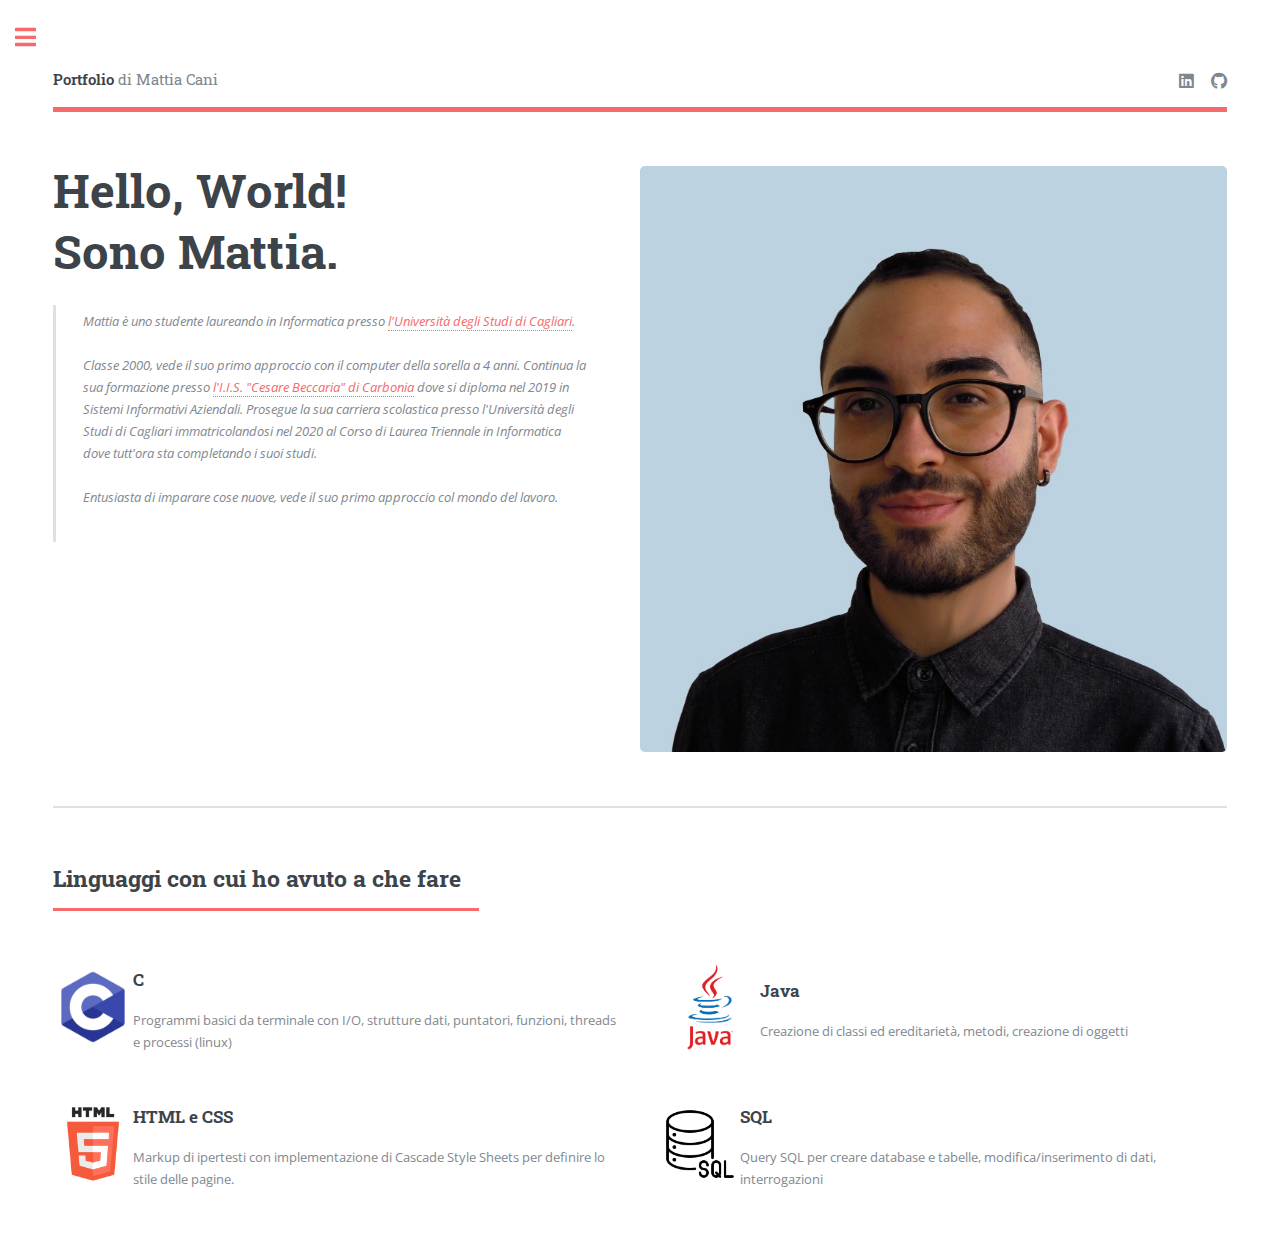
==== commit f67b0e31: "Fixate icone contatti e aggiunta pagina Space Defender" ====
--- a/index.html
+++ b/index.html
@@ -33,7 +33,7 @@
 								<section id="banner">
 									<div class="content">
 										<header>
-											<h1>Hello, world!<br/> Sono Mattia.</h1>
+											<h1>Hello, World!<br/> Sono Mattia.</h1>
 										</header>
 
 										<blockquote>
@@ -129,6 +129,8 @@
 								<ul class="contact">
 									<li class="icon solid fa-envelope"><a href="mailto:mattia.cani88@gmail.com">E-Mail</a></li>
 									<li class="icon solid fa-download"><a href="CV Mattia Cani.pdf" download>Curriculum Vitae</a></li>
+									<li class="icon brands fa-github"><a href="https://github.com/mattiacani">GitHub</a></li>
+									<li class="icon brands fa-linkedin"><a href="https://www.linkedin.com/in/mattia-cani/">Linkedin</a></li>
 								</ul>
 							</section>
 
--- a/assets/css/main.css
+++ b/assets/css/main.css
@@ -2271,3 +2271,92 @@
     border-top: 0;
     margin-top: 0;
     padding-top: 0; }
+
+
+    * {box-sizing:border-box}
+
+    /* Slideshow container */
+    .slideshow-container {
+      max-width: 1000px;
+      position: relative;
+      margin: auto;
+    }
+    
+    /* Hide the images by default */
+    .mySlides {
+      display: none;
+    }
+    
+    /* Next & previous buttons */
+    .prev, .next {
+      cursor: pointer;
+      position: absolute;
+      top: 50%;
+      width: auto;
+      margin-top: -22px;
+      padding: 16px;
+      color: white;
+      font-weight: bold;
+      font-size: 18px;
+      transition: 0.6s ease;
+      border-radius: 0 3px 3px 0;
+      user-select: none;
+    }
+    
+    /* Position the "next button" to the right */
+    .next {
+      right: 0;
+      border-radius: 3px 0 0 3px;
+    }
+    
+    /* On hover, add a black background color with a little bit see-through */
+    .prev:hover, .next:hover {
+      background-color: rgba(0,0,0,0.8);
+    }
+    
+    /* Caption text */
+    .text {
+      color: #f2f2f2;
+      font-size: 15px;
+      padding: 8px 12px;
+      position: absolute;
+      bottom: 8px;
+      width: 100%;
+      text-align: center;
+    }
+    
+    /* Number text (1/3 etc) */
+    .numbertext {
+      color: #f2f2f2;
+      font-size: 12px;
+      padding: 8px 12px;
+      position: absolute;
+      top: 0;
+    }
+    
+    /* The dots/bullets/indicators */
+    .dot {
+      cursor: pointer;
+      height: 15px;
+      width: 15px;
+      margin: 0 2px;
+      background-color: #bbb;
+      border-radius: 50%;
+      display: inline-block;
+      transition: background-color 0.6s ease;
+    }
+    
+    .active, .dot:hover {
+      background-color: #717171;
+    }
+    
+    /* Fading animation */
+    .fade {
+      animation-name: fade;
+      animation-duration: 1.5s;
+    }
+    
+    @keyframes fade {
+      from {opacity: .4}
+      to {opacity: 1}
+    }
